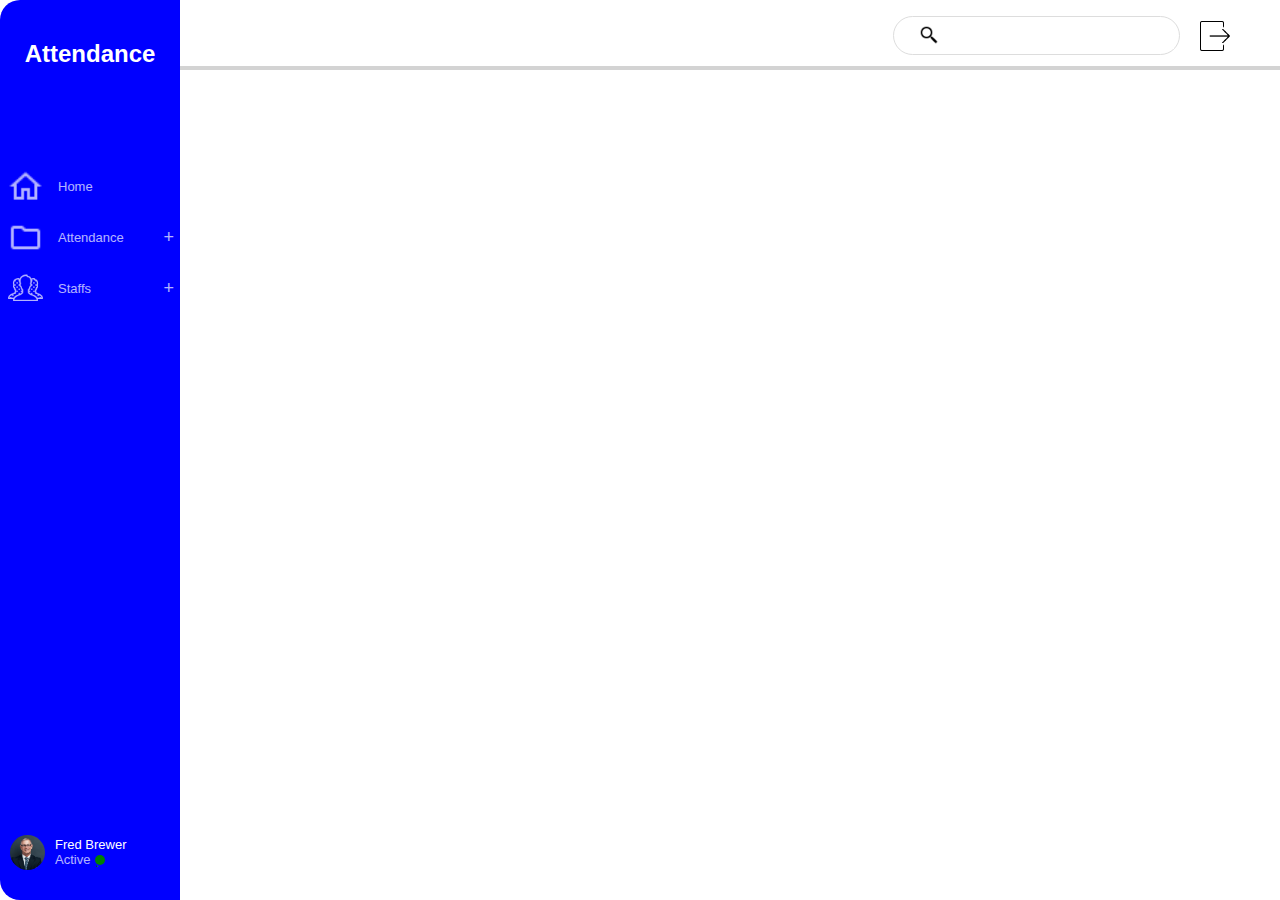
==== home/index.html @ 2a618960 "added home page" ====
<!DOCTYPE html>
<html lang="en">
<head>
    <meta charset="UTF-8">
    <meta http-equiv="X-UA-Compatible" content="IE=edge">
    <meta name="viewport" content="width=device-width, initial-scale=1.0">
    <title>Document</title>
    <link rel="stylesheet" href="style.css">
</head>
<body>
    <div class="container">
        <div class="sidebar">
            <h2>Attendance</h2> 
            <br />
            <div class="home-tab tabs">
                <img src="../assets/home.png" alt="" srcset="">
                <p>Home</p>
            </div>
            <div class="attendance-tab tabs">
                <img src="../assets/attendance.png" alt="" srcset="">
                <p>Attendance</p>
                <button>+</button>
            </div>
            <div class="staff-tab tabs">
                <img src="../assets/staffs.png" alt="" srcset="">
                <p>Staffs</p>
                <button>+</button>
            </div>
            <div class="bottom-admin-profile">
                <img src="../assets/admin.jpg" alt="" srcset="">
                <ul>
                    <li>Fred Brewer</li>
                    <li><label class="gray-color">Active </label><div class="green-circle">.</div></li>
                </ul>
            </div>
        </div>
        <div class="content">
            <div class="top-bar">
                <ul>
                    <li class="logout"><img src="../assets/logout.png" alt="" srcset=""></li>
                    <li>
                        <div style="border: 1px solid #DDD; border-radius: 20px; padding: 8px 5px 5px 5px;">
                            <img src="../assets/search.png"/>
                            <input style="border: none;" type="text" name="" id="">
                        </div>
                    </li>

                </ul>
            </div>
            <div id="staff-list">

            </div>
        </div>
    </div>
</body>
</html>
---- home/style.css ----
html,
body {
  margin: 0;
  padding: 0;
  font-family: Arial, Helvetica, sans-serif;
}

.container {
  display: grid;
  grid-template-columns: 180px 1fr;
  height: 100vh;
}
.sidebar {
  height: 100%;
  background-color: blue;
  border-top-left-radius: 20px;
  border-bottom-left-radius: 20px;
}
.sidebar h2 {
  margin: 40px 0 80px 0;
  text-align: center;
  color: white;
}
.sidebar img {
  height: 35px;
  width: 35px;
  margin: auto;
  padding-left: 8px;
}
.sidebar p {
  color: white;
  font-size: small;
}

.content {
  height: 100%;
}

.tabs {
  display: grid;
  grid-template-columns: 2fr 4fr 1fr;
  column-gap: 15px;
  margin-bottom: 10px;
  opacity: 0.7;
}
.tabs:hover {
  cursor: pointer;
  border-left: solid 3px white;
  color: white;
  opacity: 1;
}
.tabs button {
  background: none;
  border: none;
  color: white;
  font-size: large;
}
.sidebar .bottom-admin-profile {
  position: absolute;
  bottom: 0;
  display: grid;
  grid-template-columns: 1fr 3fr;
  column-gap: 10px;
  padding: 0 0 20px 10px;
}
.sidebar .bottom-admin-profile img {
  border-radius: 25px;
  padding: 0;
}
.sidebar .bottom-admin-profile ul {
  list-style-type: none;
  padding: 0;
  font-size: small;
  color: white;
  position: relative;
}
.gray-color {
  opacity: 0.7;
}
.green-circle {
  display: inline-block;
  border-radius: 25px;
  color: green;
  background-color: green;
  height: 10px;
  width: 10px;
  position: absolute;
  bottom: 0;
  margin: 0 0 2px 5px;
}

/* CONTENT */
.top-bar {
  width: 100%;
  height: 40px;
  border-bottom: solid 2px lightgray;
  padding-bottom: 10px;
  box-shadow: 0px 2px lightgray;
}
.top-bar ul li {
  list-style-type: none;

  float: right;
}
.top-bar ul li img {
  height: 20px;
  width: 20px;
  margin: 0 50px 0 20px;
}
.logout {
  padding-top: 5px;
}
.logout img {
  height: 30px !important;
  width: 30px !important;
}
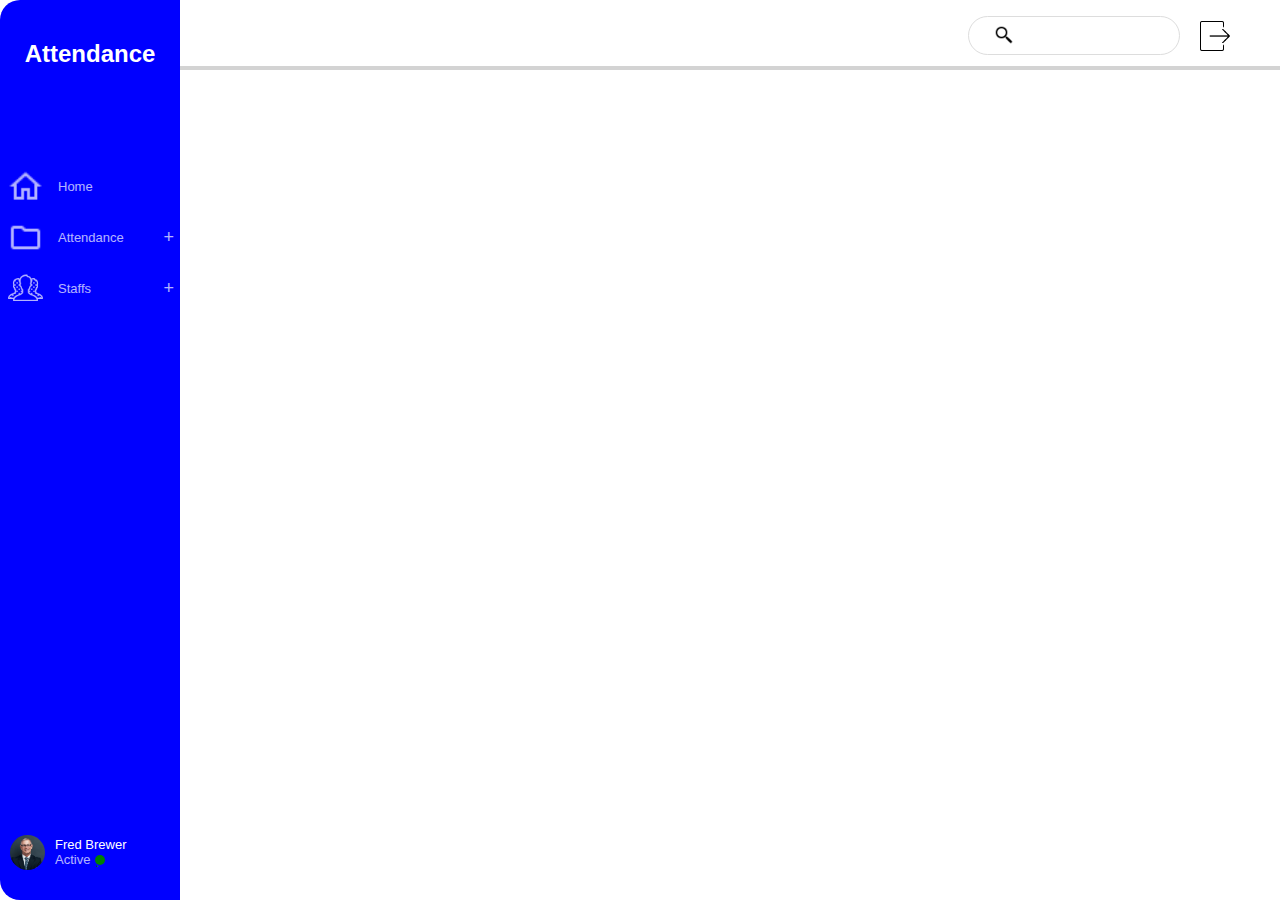
==== commit c4507bc5: "updated" ====
--- a/home/index.html
+++ b/home/index.html
@@ -39,9 +39,9 @@
                 <ul>
                     <li class="logout"><img src="../assets/logout.png" alt="" srcset=""></li>
                     <li>
-                        <div style="border: 1px solid #DDD; border-radius: 20px; padding: 8px 5px 5px 5px;">
+                        <div style="width: 200px; border: 1px solid #DDD; border-radius: 20px; padding: 8px 5px 5px 5px;">
                             <img src="../assets/search.png"/>
-                            <input style="border: none;" type="text" name="" id="">
+                            <!-- <input style="border: none;" disabled type="text" name="" id=""> -->
                         </div>
                     </li>
 
--- a/home/style.css
+++ b/home/style.css
@@ -114,3 +114,12 @@
   height: 30px !important;
   width: 30px !important;
 }
+
+@media screen and (max-width: 600px) {
+  .sidebar {
+    display: none !important;
+  }
+  .container {
+    grid-template-columns: 1fr !important;
+  }
+}
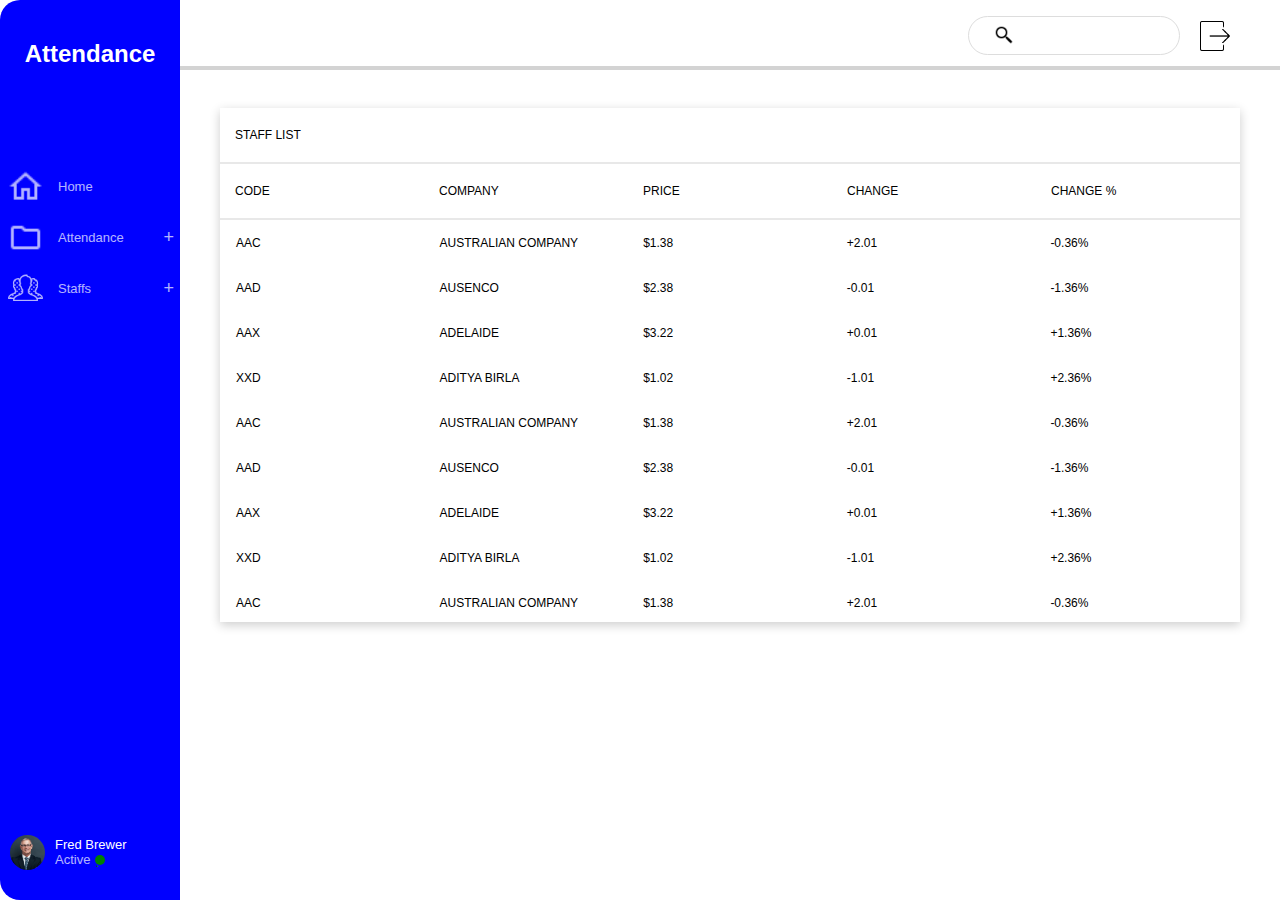
==== commit 95bd4851: "added attendance list" ====
--- a/home/index.html
+++ b/home/index.html
@@ -6,6 +6,7 @@
     <meta name="viewport" content="width=device-width, initial-scale=1.0">
     <title>Document</title>
     <link rel="stylesheet" href="style.css">
+    <link rel="stylesheet" href="staff.css">
 </head>
 <body>
     <div class="container">
@@ -41,15 +42,264 @@
                     <li>
                         <div style="width: 200px; border: 1px solid #DDD; border-radius: 20px; padding: 8px 5px 5px 5px;">
                             <img src="../assets/search.png"/>
+                            <!-- <label style="padding-bottom: 20px !important;">Search</label> -->
                             <!-- <input style="border: none;" disabled type="text" name="" id=""> -->
                         </div>
                     </li>
 
                 </ul>
             </div>
-            <div id="staff-list">
-
-            </div>
+            <div style="padding: 40px !important;">
+            <section class="staff-content" id="staff-content" style="background-color: white;">
+                <!--for demo wrap-->
+                <div class="tbl-header">
+                  <table cellpadding="0" cellspacing="0" border="0">
+                    <thead>
+                        <tr>
+                            <th style="border: none !important;">Staff List</th>
+                          </tr>
+                          <tr>
+                            <th>Code</th>
+                            <th>Company</th>
+                            <th>Price</th>
+                            <th>Change</th>
+                            <th>Change %</th>
+                      </tr>
+                    </thead>
+                  </table>
+                </div>
+                <div class="tbl-content">
+                  <table cellpadding="0" cellspacing="0" border="0">
+                    <tbody>
+                      <tr>
+                        <td>AAC</td>
+                        <td>AUSTRALIAN COMPANY </td>
+                        <td>$1.38</td>
+                        <td>+2.01</td>
+                        <td>-0.36%</td>
+                      </tr>
+                      <tr>
+                        <td>AAD</td>
+                        <td>AUSENCO</td>
+                        <td>$2.38</td>
+                        <td>-0.01</td>
+                        <td>-1.36%</td>
+                      </tr>
+                      <tr>
+                        <td>AAX</td>
+                        <td>ADELAIDE</td>
+                        <td>$3.22</td>
+                        <td>+0.01</td>
+                        <td>+1.36%</td>
+                      </tr>
+                      <tr>
+                        <td>XXD</td>
+                        <td>ADITYA BIRLA</td>
+                        <td>$1.02</td>
+                        <td>-1.01</td>
+                        <td>+2.36%</td>
+                      </tr>
+                      <tr>
+                        <td>AAC</td>
+                        <td>AUSTRALIAN COMPANY </td>
+                        <td>$1.38</td>
+                        <td>+2.01</td>
+                        <td>-0.36%</td>
+                      </tr>
+                      <tr>
+                        <td>AAD</td>
+                        <td>AUSENCO</td>
+                        <td>$2.38</td>
+                        <td>-0.01</td>
+                        <td>-1.36%</td>
+                      </tr>
+                      <tr>
+                        <td>AAX</td>
+                        <td>ADELAIDE</td>
+                        <td>$3.22</td>
+                        <td>+0.01</td>
+                        <td>+1.36%</td>
+                      </tr>
+                      <tr>
+                        <td>XXD</td>
+                        <td>ADITYA BIRLA</td>
+                        <td>$1.02</td>
+                        <td>-1.01</td>
+                        <td>+2.36%</td>
+                      </tr>
+                      <tr>
+                        <td>AAC</td>
+                        <td>AUSTRALIAN COMPANY </td>
+                        <td>$1.38</td>
+                        <td>+2.01</td>
+                        <td>-0.36%</td>
+                      </tr>
+                      <tr>
+                        <td>AAD</td>
+                        <td>AUSENCO</td>
+                        <td>$2.38</td>
+                        <td>-0.01</td>
+                        <td>-1.36%</td>
+                      </tr>
+                      <tr>
+                        <td>AAX</td>
+                        <td>ADELAIDE</td>
+                        <td>$3.22</td>
+                        <td>+0.01</td>
+                        <td>+1.36%</td>
+                      </tr>
+                      <tr>
+                        <td>XXD</td>
+                        <td>ADITYA BIRLA</td>
+                        <td>$1.02</td>
+                        <td>-1.01</td>
+                        <td>+2.36%</td>
+                      </tr>
+                      <tr>
+                        <td>AAC</td>
+                        <td>AUSTRALIAN COMPANY </td>
+                        <td>$1.38</td>
+                        <td>+2.01</td>
+                        <td>-0.36%</td>
+                      </tr>
+                      <tr>
+                        <td>AAD</td>
+                        <td>AUSENCO</td>
+                        <td>$2.38</td>
+                        <td>-0.01</td>
+                        <td>-1.36%</td>
+                      </tr>
+                      <tr>
+                        <td>AAX</td>
+                        <td>ADELAIDE</td>
+                        <td>$3.22</td>
+                        <td>+0.01</td>
+                        <td>+1.36%</td>
+                      </tr>
+                      <tr>
+                        <td>XXD</td>
+                        <td>ADITYA BIRLA</td>
+                        <td>$1.02</td>
+                        <td>-1.01</td>
+                        <td>+2.36%</td>
+                      </tr>
+                      <tr>
+                        <td>AAC</td>
+                        <td>AUSTRALIAN COMPANY </td>
+                        <td>$1.38</td>
+                        <td>+2.01</td>
+                        <td>-0.36%</td>
+                      </tr>
+                      <tr>
+                        <td>AAD</td>
+                        <td>AUSENCO</td>
+                        <td>$2.38</td>
+                        <td>-0.01</td>
+                        <td>-1.36%</td>
+                      </tr>
+                      <tr>
+                        <td>AAX</td>
+                        <td>ADELAIDE</td>
+                        <td>$3.22</td>
+                        <td>+0.01</td>
+                        <td>+1.36%</td>
+                      </tr>
+                      <tr>
+                        <td>XXD</td>
+                        <td>ADITYA BIRLA</td>
+                        <td>$1.02</td>
+                        <td>-1.01</td>
+                        <td>+2.36%</td>
+                      </tr>
+                      <tr>
+                        <td>AAC</td>
+                        <td>AUSTRALIAN COMPANY </td>
+                        <td>$1.38</td>
+                        <td>+2.01</td>
+                        <td>-0.36%</td>
+                      </tr>
+                      <tr>
+                        <td>AAD</td>
+                        <td>AUSENCO</td>
+                        <td>$2.38</td>
+                        <td>-0.01</td>
+                        <td>-1.36%</td>
+                      </tr>
+                      <tr>
+                        <td>AAX</td>
+                        <td>ADELAIDE</td>
+                        <td>$3.22</td>
+                        <td>+0.01</td>
+                        <td>+1.36%</td>
+                      </tr>
+                      <tr>
+                        <td>XXD</td>
+                        <td>ADITYA BIRLA</td>
+                        <td>$1.02</td>
+                        <td>-1.01</td>
+                        <td>+2.36%</td>
+                      </tr>
+                      <tr>
+                        <td>AAC</td>
+                        <td>AUSTRALIAN COMPANY </td>
+                        <td>$1.38</td>
+                        <td>+2.01</td>
+                        <td>-0.36%</td>
+                      </tr>
+                      <tr>
+                        <td>AAD</td>
+                        <td>AUSENCO</td>
+                        <td>$2.38</td>
+                        <td>-0.01</td>
+                        <td>-1.36%</td>
+                      </tr>
+                      <tr>
+                        <td>AAX</td>
+                        <td>ADELAIDE</td>
+                        <td>$3.22</td>
+                        <td>+0.01</td>
+                        <td>+1.36%</td>
+                      </tr>
+                      <tr>
+                        <td>XXD</td>
+                        <td>ADITYA BIRLA</td>
+                        <td>$1.02</td>
+                        <td>-1.01</td>
+                        <td>+2.36%</td>
+                      </tr>
+                      <tr>
+                        <td>AAC</td>
+                        <td>AUSTRALIAN COMPANY </td>
+                        <td>$1.38</td>
+                        <td>+2.01</td>
+                        <td>-0.36%</td>
+                      </tr>
+                      <tr>
+                        <td>AAD</td>
+                        <td>AUSENCO</td>
+                        <td>$2.38</td>
+                        <td>-0.01</td>
+                        <td>-1.36%</td>
+                      </tr>
+                      <tr>
+                        <td>AAX</td>
+                        <td>ADELAIDE</td>
+                        <td>$3.22</td>
+                        <td>+0.01</td>
+                        <td>+1.36%</td>
+                      </tr>
+                      <tr>
+                        <td>XXD</td>
+                        <td>ADITYA BIRLA</td>
+                        <td>$1.02</td>
+                        <td>-1.01</td>
+                        <td>+2.36%</td>
+                      </tr>
+                    </tbody>
+                  </table>
+                </div>
+              </section>
+              </div>
         </div>
     </div>
 </body>
--- a/home/staff.css
+++ b/home/staff.css
@@ -0,0 +1,84 @@
+section.staff-content {
+  height: 100%;
+  width: 100%;
+  box-shadow: 0 3px 10px rgb(0 0 0 / 0.2);
+}
+
+table {
+  width: 100%;
+  table-layout: fixed;
+}
+.tbl-header {
+  background-color: rgba(255, 255, 255, 0.3);
+}
+.tbl-content {
+  height: 400px;
+  overflow-x: auto;
+  margin-top: 0px;
+  border: 1px solid rgba(255, 255, 255, 0.3);
+}
+th {
+  padding: 20px 15px;
+  text-align: left;
+  font-weight: 500;
+  font-size: 12px;
+  color: black;
+  text-transform: uppercase;
+  border-top: solid 2px rgba(211, 211, 211, 0.527) !important;
+  border-bottom: solid 2px rgba(211, 211, 211, 0.527) !important;
+}
+td {
+  padding: 15px;
+  text-align: left;
+  vertical-align: middle;
+  font-weight: 300;
+  font-size: 12px;
+  color: black;
+  border-bottom: solid 1px rgba(255, 255, 255, 0.1);
+}
+
+/* demo styles */
+
+@import url(https://fonts.googleapis.com/css?family=Roboto:400,500,300,700);
+body {
+  font-family: "Roboto", sans-serif;
+}
+section {
+}
+
+/* follow me template */
+.made-with-love {
+  margin-top: 40px;
+  padding: 10px;
+  clear: left;
+  text-align: center;
+  font-size: 10px;
+  font-family: arial;
+  color: black;
+}
+.made-with-love i {
+  font-style: normal;
+  color: #f50057;
+  font-size: 14px;
+  position: relative;
+  top: 2px;
+}
+.made-with-love a {
+  color: black;
+  text-decoration: none;
+}
+.made-with-love a:hover {
+  text-decoration: underline;
+}
+
+/* for custom scrollbar for webkit browser*/
+
+::-webkit-scrollbar {
+  width: 6px;
+}
+::-webkit-scrollbar-track {
+  -webkit-box-shadow: inset 0 0 6px rgba(0, 0, 0, 0.3);
+}
+::-webkit-scrollbar-thumb {
+  -webkit-box-shadow: inset 0 0 6px rgba(0, 0, 0, 0.3);
+}
